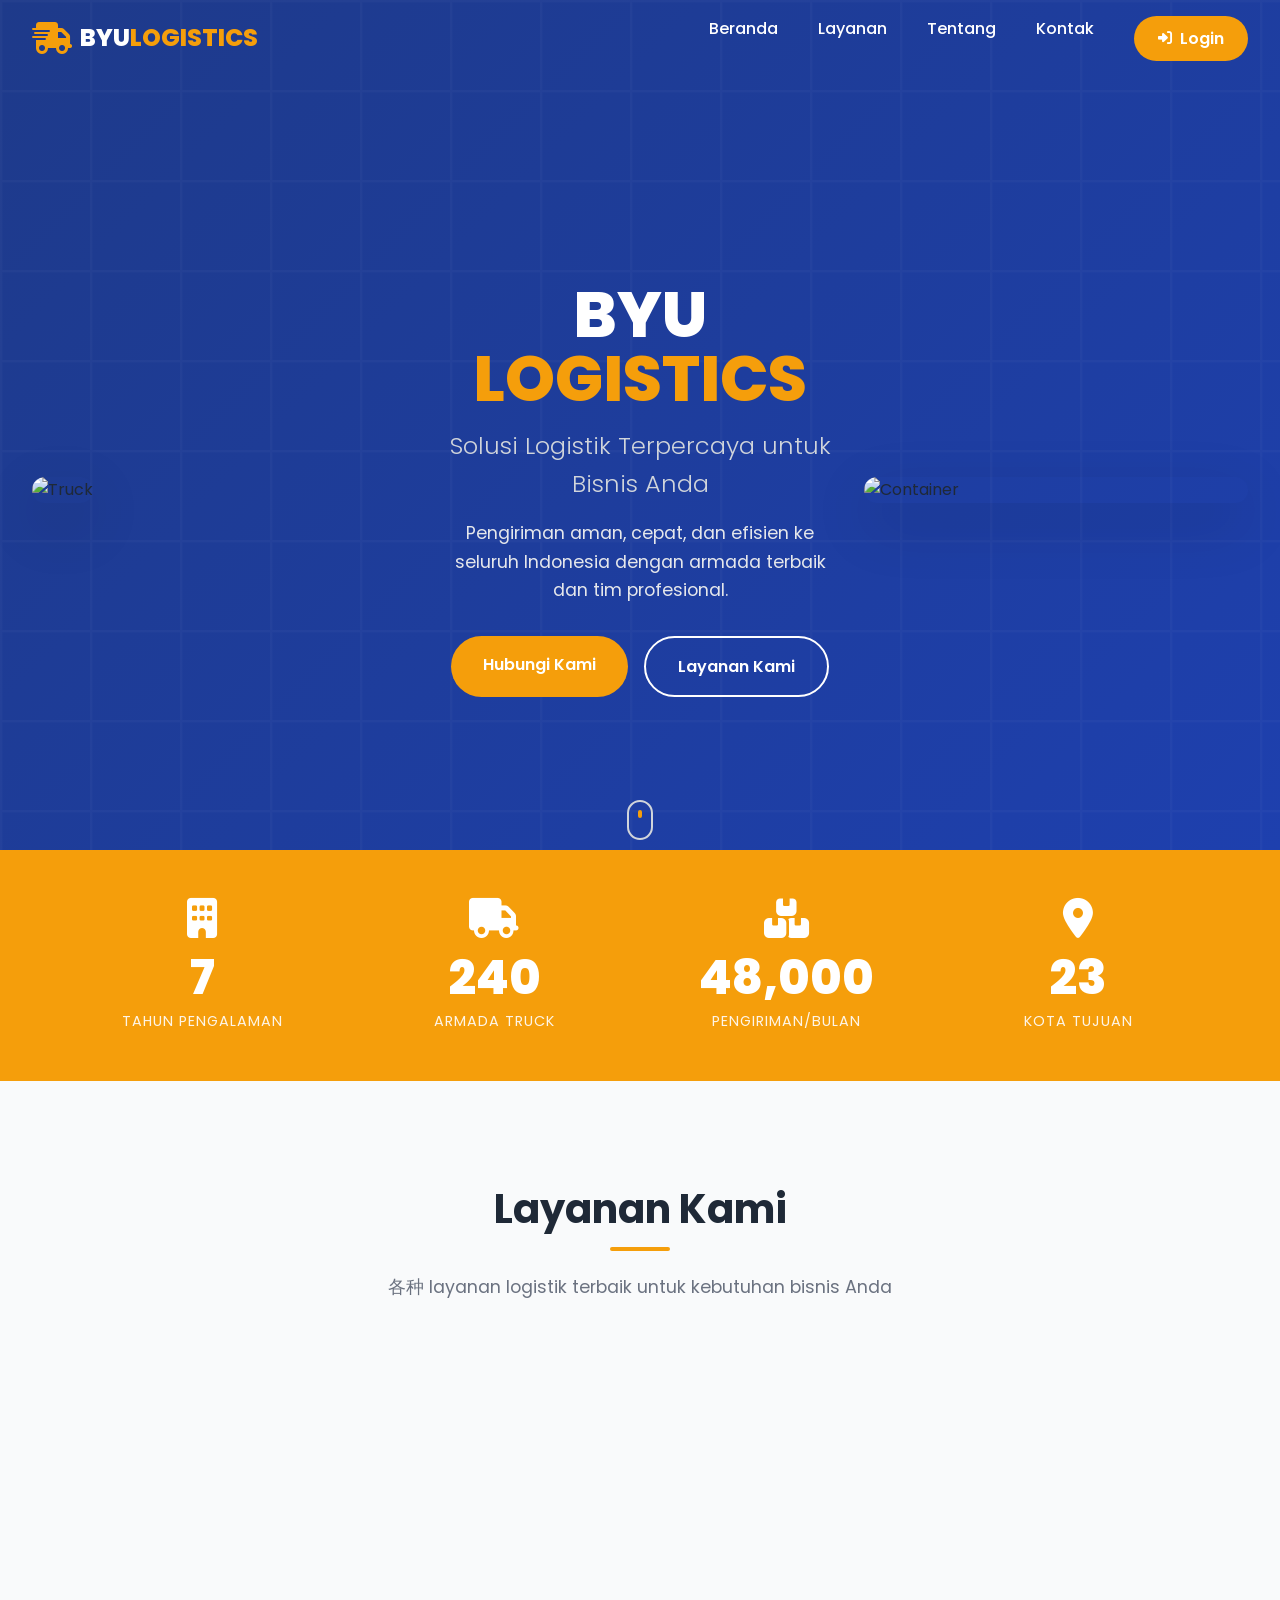
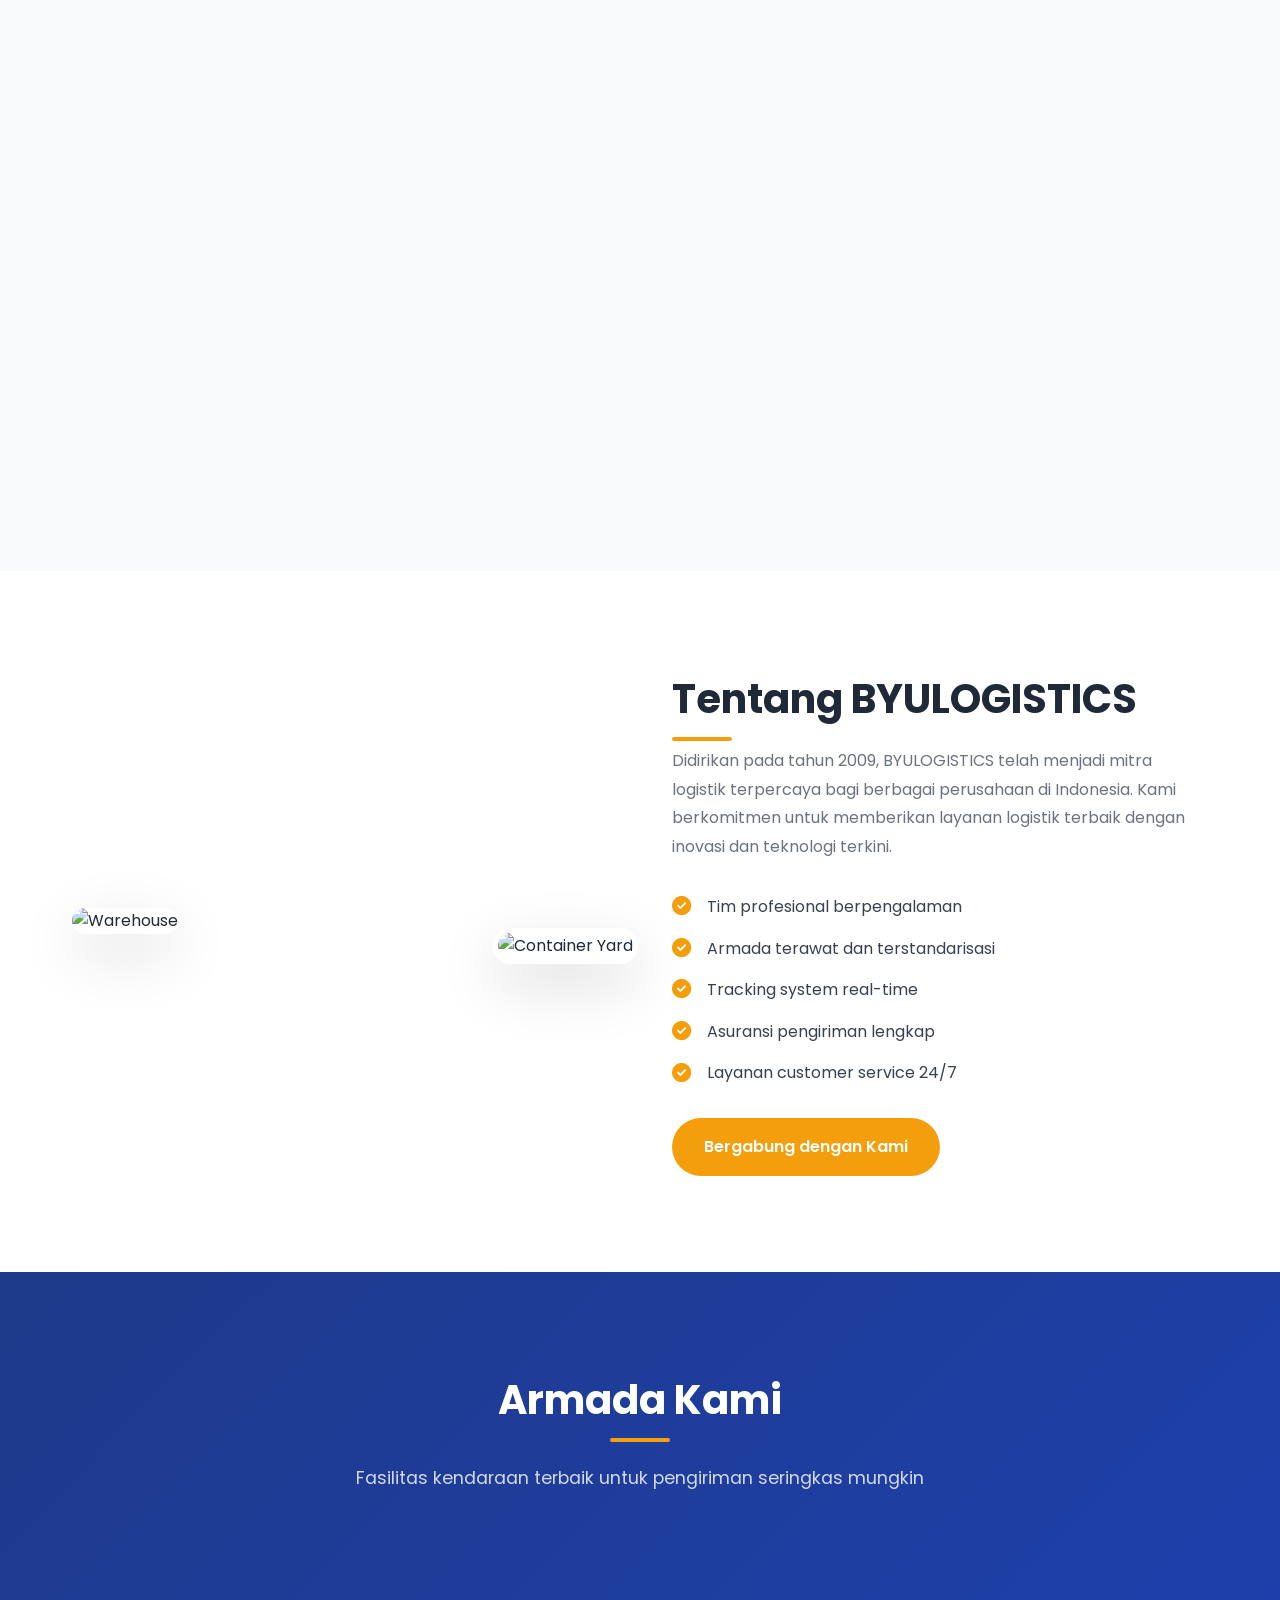
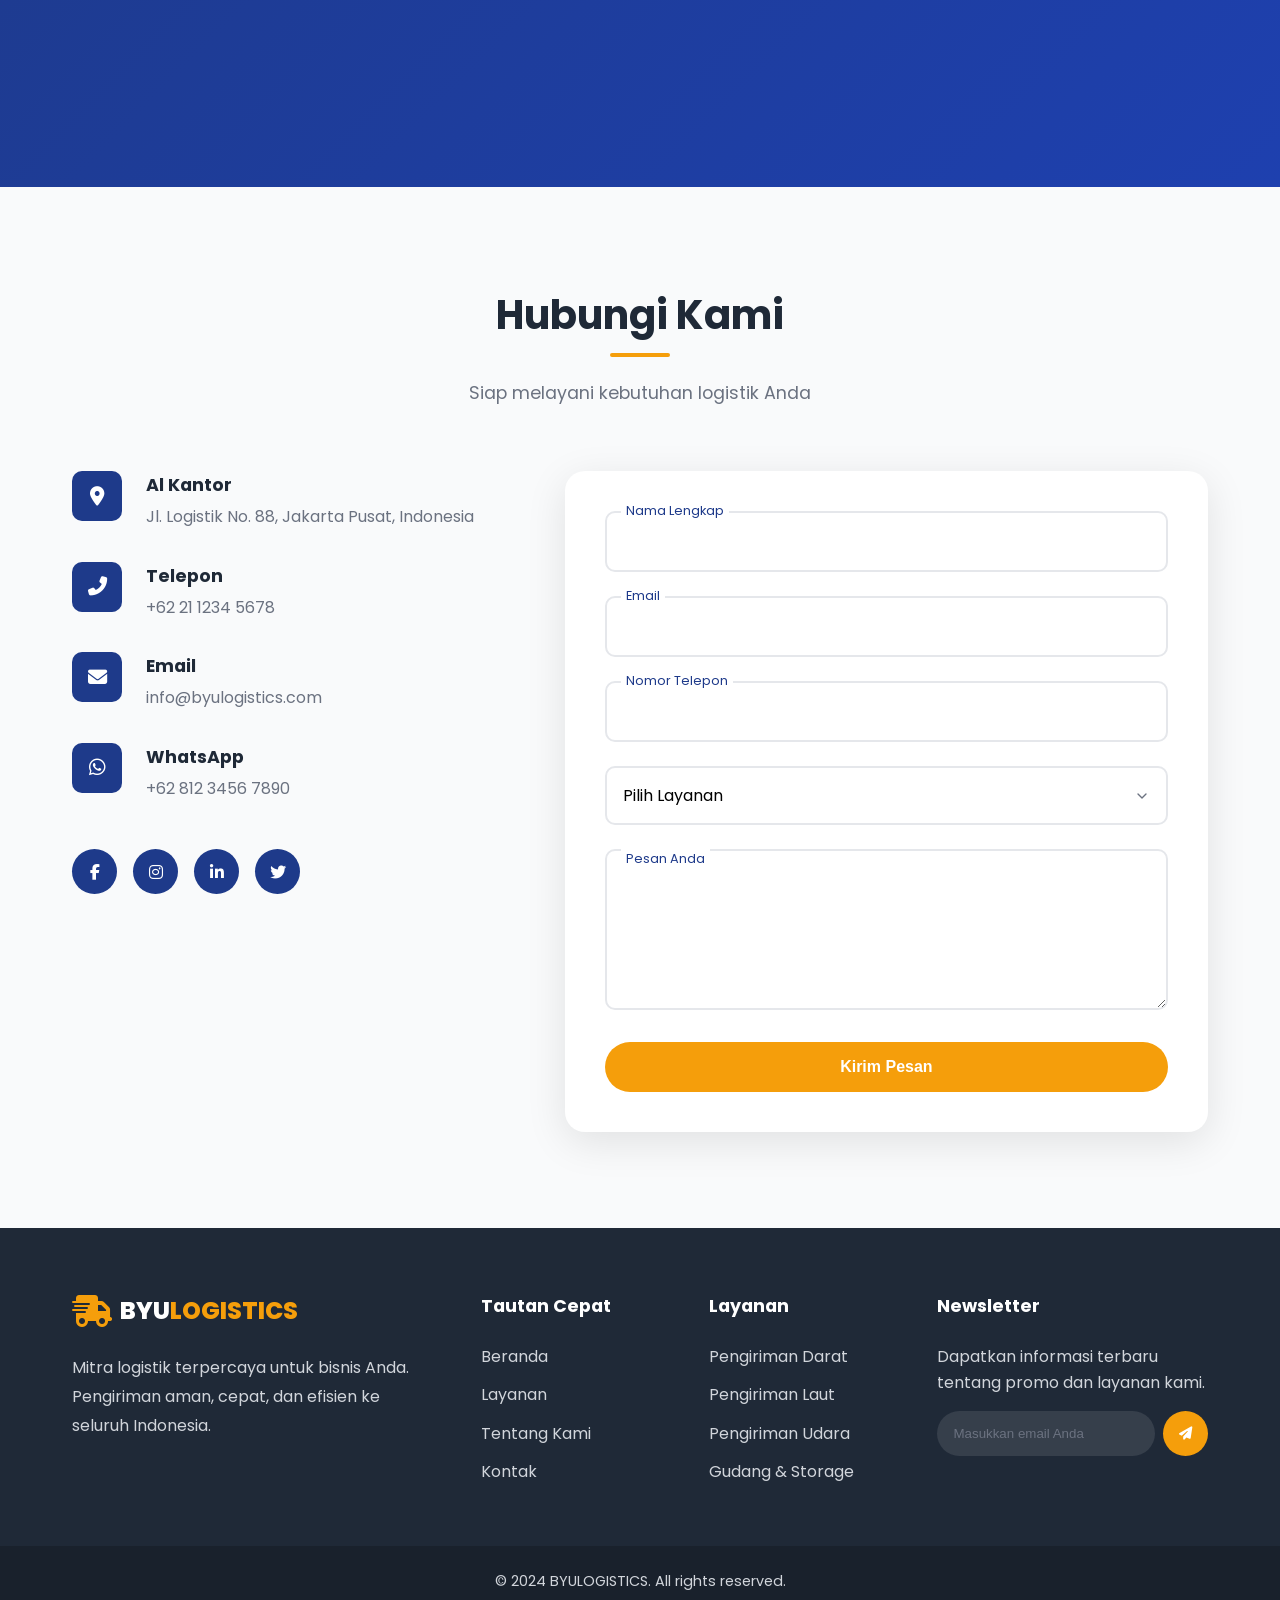
==== dashboard.html @ 6fa0fb55 "Initial commit: BYULOGISTICS landing page" ====
<!DOCTYPE html>
<html lang="id">
<head>
    <meta charset="UTF-8">
    <meta name="viewport" content="width=device-width, initial-scale=1.0">
    <title>Dashboard - BYULOGISTICS</title>
    <link rel="stylesheet" href="dashboard.css">
    <link rel="preconnect" href="https://fonts.googleapis.com">
    <link rel="preconnect" href="https://fonts.gstatic.com" crossorigin>
    <link href="https://fonts.googleapis.com/css2?family=Poppins:wght@300;400;500;600;700;800&family=Roboto:wght@300;400;500;700&display=swap" rel="stylesheet">
    <link rel="stylesheet" href="https://cdnjs.cloudflare.com/ajax/libs/font-awesome/6.4.0/css/all.min.css">
</head>
<body>
    <!-- Sidebar -->
    <aside class="sidebar" id="sidebar">
        <div class="sidebar-header">
            <a href="#" class="logo">
                <i class="fas fa-truck-fast"></i>
                <span>BYU<span class="logo-accent">LOGISTICS</span></span>
            </a>
        </div>
        <ul class="sidebar-menu">
            <li>
                <a href="dashboard.html" class="menu-item active">
                    <i class="fas fa-home"></i>
                    <span>Dashboard</span>
                </a>
            </li>
            <li>
                <a href="pengiriman.html" class="menu-item">
                    <i class="fas fa-shipping-fast"></i>
                    <span>Pengiriman</span>
                </a>
            </li>
            <li>
                <a href="#" class="menu-item" data-page="tracking">
                    <i class="fas fa-map-marker-alt"></i>
                    <span>Tracking</span>
                </a>
            </li>
            <li>
                <a href="#" class="menu-item" data-page="armada">
                    <i class="fas fa-truck"></i>
                    <span>Armada</span>
                </a>
            </li>
            <li>
                <a href="#" class="menu-item" data-page="gudang">
                    <i class="fas fa-warehouse"></i>
                    <span>Gudang</span>
                </a>
            </li>
            <li>
                <a href="#" class="menu-item" data-page="laporan">
                    <i class="fas fa-chart-bar"></i>
                    <span>Laporan</span>
                </a>
            </li>
            <li>
                <a href="#" class="menu-item" data-page="pelanggan">
                    <i class="fas fa-users"></i>
                    <span>Pelanggan</span>
                </a>
            </li>
            <li>
                <a href="#" class="menu-item" data-page="pengaturan">
                    <i class="fas fa-cog"></i>
                    <span>Pengaturan</span>
                </a>
            </li>
        </ul>
        <div class="sidebar-footer">
            <a href="#" class="logout-btn" id="logoutBtn">
                <i class="fas fa-sign-out-alt"></i>
                <span>Logout</span>
            </a>
        </div>
    </aside>

    <!-- Main Content -->
    <main class="main-content">
        <!-- Top Header -->
        <header class="top-header">
            <button class="menu-toggle" id="menuToggle">
                <i class="fas fa-bars"></i>
            </button>
            <div class="header-search">
                <i class="fas fa-search"></i>
                <input type="text" placeholder="Cari...">
            </div>
            <div class="header-right">
                <div class="notification-bell">
                    <i class="fas fa-bell"></i>
                    <span class="badge">3</span>
                </div>
                <div class="user-profile" id="userProfile">
                    <div class="user-avatar">
                        <i class="fas fa-user"></i>
                    </div>
                    <div class="user-info">
                        <span class="user-name">Admin User</span>
                        <span class="user-role">Administrator</span>
                    </div>
                </div>
            </div>
        </header>

        <!-- Dashboard Content -->
        <div class="content">
            <!-- Welcome Section -->
            <div class="welcome-section">
                <div class="welcome-text">
                    <h1>Selamat Datang, Admin!</h1>
                    <p>Berikut ringkasan aktivitas pengiriman hari ini</p>
                </div>
                <div class="date-display">
                    <i class="fas fa-calendar-alt"></i>
                    <span id="currentDate"></span>
                </div>
            </div>

            <!-- Stats Cards -->
            <div class="stats-grid">
                <div class="stat-card">
                    <div class="stat-icon blue">
                        <i class="fas fa-boxes"></i>
                    </div>
                    <div class="stat-info">
                        <span class="stat-value">1,234</span>
                        <span class="stat-label">Pengiriman Aktif</span>
                    </div>
                    <div class="stat-trend up">
                        <i class="fas fa-arrow-up"></i> 12%
                    </div>
                </div>
                <div class="stat-card">
                    <div class="stat-icon green">
                        <i class="fas fa-check-circle"></i>
                    </div>
                    <div class="stat-info">
                        <span class="stat-value">8,567</span>
                        <span class="stat-label">Tercapai</span>
                    </div>
                    <div class="stat-trend up">
                        <i class="fas fa-arrow-up"></i> 8%
                    </div>
                </div>
                <div class="stat-card">
                    <div class="stat-icon orange">
                        <i class="fas fa-clock"></i>
                    </div>
                    <div class="stat-info">
                        <span class="stat-value">156</span>
                        <span class="stat-label">Menunggu</span>
                    </div>
                    <div class="stat-trend down">
                        <i class="fas fa-arrow-down"></i> 5%
                    </div>
                </div>
                <div class="stat-card">
                    <div class="stat-icon red">
                        <i class="fas fa-exclamation-triangle"></i>
                    </div>
                    <div class="stat-info">
                        <span class="stat-value">23</span>
                        <span class="stat-label">Delayed</span>
                    </div>
                    <div class="stat-trend up">
                        <i class="fas fa-arrow-up"></i> 3%
                    </div>
                </div>
            </div>

            <!-- Charts & Tables Row -->
            <div class="dashboard-row">
                <!-- Recent Shipments -->
                <div class="card recent-shipments">
                    <div class="card-header">
                        <h3>Pengiriman Terbaru</h3>
                        <a href="#" class="view-all">Lihat Semua</a>
                    </div>
                    <div class="card-body">
                        <table class="data-table">
                            <thead>
                                <tr>
                                    <th>No. Resi</th>
                                    <th>Pelanggan</th>
                                    <th>Tujuan</th>
                                    <th>Status</th>
                                    <th>Tanggal</th>
                                </tr>
                            </thead>
                            <tbody>
                                <tr>
                                    <td>BYU-2024-001234</td>
                                    <td>PT Maju Jaya</td>
                                    <td>Surabaya</td>
                                    <td><span class="status delivered">Delivered</span></td>
                                    <td>08 Jan 2024</td>
                                </tr>
                                <tr>
                                    <td>BYU-2024-001235</td>
                                    <td>CV Berkah Logistik</td>
                                    <td>Jakarta</td>
                                    <td><span class="status shipping">Shipping</span></td>
                                    <td>08 Jan 2024</td>
                                </tr>
                                <tr>
                                    <td>BYU-2024-001236</td>
                                    <td>Toko Online Sejahtera</td>
                                    <td>Bandung</td>
                                    <td><span class="status pending">Pending</span></td>
                                    <td>07 Jan 2024</td>
                                </tr>
                                <tr>
                                    <td>BYU-2024-001237</td>
                                    <td>PT Indo Cargo</td>
                                    <td>Medan</td>
                                    <td><span class="status delivered">Delivered</span></td>
                                    <td>07 Jan 2024</td>
                                </tr>
                                <tr>
                                    <td>BYU-2024-001238</td>
                                    <td>UD Sumber Rejeki</td>
                                    <td>Makassar</td>
                                    <td><span class="status shipping">Shipping</span></td>
                                    <td>06 Jan 2024</td>
                                </tr>
                            </tbody>
                        </table>
                    </div>
                </div>

                <!-- Quick Actions -->
                <div class="card quick-actions">
                    <div class="card-header">
                        <h3>Aksi Cepat</h3>
                    </div>
                    <div class="card-body">
                        <div class="action-buttons">
                            <a href="#" class="action-btn" id="newShipmentBtn">
                                <i class="fas fa-plus-circle"></i>
                                <span>Pengiriman Baru</span>
                            </a>
                            <a href="#" class="action-btn">
                                <i class="fas fa-barcode"></i>
                                <span>Scan Resi</span>
                            </a>
                            <a href="#" class="action-btn">
                                <i class="fas fa-file-export"></i>
                                <span>Export Data</span>
                            </a>
                            <a href="#" class="action-btn">
                                <i class="fas fa-headset"></i>
                                <span>Hubungi CS</span>
                            </a>
                        </div>
                    </div>
                </div>
            </div>

            <!-- Map Section -->
            <div class="dashboard-row">
                <div class="card map-section">
                    <div class="card-header">
                        <h3>Peta Pengiriman</h3>
                        <div class="card-filters">
                            <button class="filter-btn active">Hari Ini</button>
                            <button class="filter-btn">Minggu Ini</button>
                            <button class="filter-btn">Bulan Ini</button>
                        </div>
                    </div>
                    <div class="card-body">
                        <div class="map-placeholder">
                            <i class="fas fa-map-marked-alt"></i>
                            <p>Peta lokasi pengiriman real-time</p>
                            <div class="map-stats">
                                <div class="map-stat">
                                    <span class="dot green"></span>
                                    <span>Jakarta: 234 pengiriman</span>
                                </div>
                                <div class="map-stat">
                                    <span class="dot blue"></span>
                                    <span>Surabaya: 156 pengiriman</span>
                                </div>
                                <div class="map-stat">
                                    <span class="dot orange"></span>
                                    <span>Bandung: 89 pengiriman</span>
                                </div>
                                <div class="map-stat">
                                    <span class="dot purple"></span>
                                    <span>Medan: 67 pengiriman</span>
                                </div>
                            </div>
                        </div>
                    </div>
                </div>

                <!-- Activity Log -->
                <div class="card activity-log">
                    <div class="card-header">
                        <h3>Aktivitas Terbaru</h3>
                    </div>
                    <div class="card-body">
                        <div class="activity-list">
                            <div class="activity-item">
                                <div class="activity-icon green">
                                    <i class="fas fa-check"></i>
                                </div>
                                <div class="activity-content">
                                    <p>Pengiriman BYU-2024-001234 berhasil dikirim ke Surabaya</p>
                                    <span class="activity-time">2 menit yang lalu</span>
                                </div>
                            </div>
                            <div class="activity-item">
                                <div class="activity-icon blue">
                                    <i class="fas fa-truck"></i>
                                </div>
                                <div class="activity-content">
                                    <p>Armada Fuso-001 menuju gudang Jakarta</p>
                                    <span class="activity-time">15 menit yang lalu</span>
                                </div>
                            </div>
                            <div class="activity-item">
                                <div class="activity-icon orange">
                                    <i class="fas fa-user-plus"></i>
                                </div>
                                <div class="activity-content">
                                    <p>Pelanggan baru: PT Maju Jaya terdaftar</p>
                                    <span class="activity-time">1 jam yang lalu</span>
                                </div>
                            </div>
                            <div class="activity-item">
                                <div class="activity-icon red">
                                    <i class="fas fa-exclamation"></i>
                                </div>
                                <div class="activity-content">
                                    <p>Pengiriman BYU-2024-001238 mengalami keterlambatan</p>
                                    <span class="activity-time">2 jam yang lalu</span>
                                </div>
                            </div>
                            <div class="activity-item">
                                <div class="activity-icon purple">
                                    <i class="fas fa-file-invoice"></i>
                                </div>
                                <div class="activity-content">
                                    <p>Invoice #INV-2024-0456 telah dibayarkan</p>
                                    <span class="activity-time">3 jam yang lalu</span>
                                </div>
                            </div>
                        </div>
                    </div>
                </div>
            </div>
        </div>
    </main>

    <!-- New Shipment Modal -->
    <div class="modal" id="shipmentModal">
        <div class="modal-overlay"></div>
        <div class="modal-container">
            <div class="modal-header">
                <h2>Pengiriman Baru</h2>
                <button class="modal-close">&times;</button>
            </div>
            <form class="modal-form" id="shipmentForm">
                <div class="form-row">
                    <div class="form-group">
                        <label>No. Resi</label>
                        <input type="text" value="BYU-2024-" readonly>
                    </div>
                    <div class="form-group">
                        <label>Tanggal</label>
                        <input type="date" id="shipDate" required>
                    </div>
                </div>
                <div class="form-row">
                    <div class="form-group">
                        <label>Nama Pengirim</label>
                        <input type="text" placeholder="Nama pengirim" required>
                    </div>
                    <div class="form-group">
                        <label>No. Telepon</label>
                        <input type="tel" placeholder="08xxxxxxxxxx" required>
                    </div>
                </div>
                <div class="form-group">
                    <label>Alamat Pengirim</label>
                    <textarea placeholder="Alamat lengkap pengirim" rows="2" required></textarea>
                </div>
                <div class="form-row">
                    <div class="form-group">
                        <label>Nama Penerima</label>
                        <input type="text" placeholder="Nama penerima" required>
                    </div>
                    <div class="form-group">
                        <label>No. Telepon Penerima</label>
                        <input type="tel" placeholder="08xxxxxxxxxx" required>
                    </div>
                </div>
                <div class="form-group">
                    <label>Alamat Penerima</label>
                    <textarea placeholder="Alamat lengkap penerima" rows="2" required></textarea>
                </div>
                <div class="form-row">
                    <div class="form-group">
                        <label>Kota Tujuan</label>
                        <select required>
                            <option value="">Pilih Kota</option>
                            <option value="jakarta">Jakarta</option>
                            <option value="surabaya">Surabaya</option>
                            <option value="bandung">Bandung</option>
                            <option value="medan">Medan</option>
                            <option value="makassar">Makassar</option>
                            <option value="semarang">Semarang</option>
                        </select>
                    </div>
                    <div class="form-group">
                        <label>Layanan</label>
                        <select required>
                            <option value="">Pilih Layanan</option>
                            <option value="regular">Regular</option>
                            <option value="express">Express</option>
                            <option value="cargo">Cargo</option>
                        </select>
                    </div>
                </div>
                <div class="form-row">
                    <div class="form-group">
                        <label>Berat (Kg)</label>
                        <input type="number" placeholder="0" min="1" required>
                    </div>
                    <div class="form-group">
                        <label>Jenis Barang</label>
                        <input type="text" placeholder="Contoh: Elektronik" required>
                    </div>
                </div>
                <div class="form-group">
                    <label>Catatan</label>
                    <textarea placeholder="Catatan khusus (opsional)" rows="2"></textarea>
                </div>
                <div class="modal-footer">
                    <button type="button" class="btn-secondary modal-cancel">Batal</button>
                    <button type="submit" class="btn-primary">Simpan</button>
                </div>
            </form>
        </div>
    </div>

    <script src="dashboard.js"></script>
</body>
</html>
---- dashboard.css ----
/* ============================================
   BYULOGISTICS - Dashboard Style CSS
   ============================================ */

/* CSS Variables */
:root {
    --primary-color: #1e3a8a;
    --primary-dark: #1e40af;
    --primary-light: #3b82f6;
    --secondary-color: #f59e0b;
    --secondary-dark: #d97706;
    --dark-color: #1f2937;
    --light-color: #f9fafb;
    --white: #ffffff;
    --gray-100: #f3f4f6;
    --gray-200: #e5e7eb;
    --gray-300: #d1d5db;
    --gray-500: #6b7280;
    --gray-700: #374151;
    --green: #10b981;
    --red: #ef4444;
    --orange: #f59e0b;
    --purple: #8b5cf6;
    --shadow: 0 4px 20px rgba(0, 0, 0, 0.08);
    --shadow-lg: 0 10px 40px rgba(0, 0, 0, 0.12);
    --transition: all 0.3s ease;
    --sidebar-width: 260px;
}

/* Reset & Base */
* {
    margin: 0;
    padding: 0;
    box-sizing: border-box;
}

html {
    scroll-behavior: smooth;
}

body {
    font-family: 'Poppins', sans-serif;
    color: var(--dark-color);
    background: var(--gray-100);
    line-height: 1.6;
    overflow-x: hidden;
}

a {
    text-decoration: none;
    color: inherit;
}

ul {
    list-style: none;
}

img {
    max-width: 100%;
    height: auto;
}

/* ============================================
   Sidebar
   ============================================ */
.sidebar {
    position: fixed;
    top: 0;
    left: 0;
    width: var(--sidebar-width);
    height: 100vh;
    background: linear-gradient(180deg, var(--primary-color) 0%, var(--primary-dark) 100%);
    display: flex;
    flex-direction: column;
    z-index: 1000;
    transition: var(--transition);
}

.sidebar-header {
    padding: 1.5rem;
    border-bottom: 1px solid rgba(255, 255, 255, 0.1);
}

.sidebar .logo {
    display: flex;
    align-items: center;
    gap: 0.5rem;
    font-size: 1.3rem;
    font-weight: 800;
    color: var(--white);
}

.sidebar .logo i {
    font-size: 1.8rem;
    color: var(--secondary-color);
}

.logo-accent {
    color: var(--secondary-color);
}

.sidebar-menu {
    flex: 1;
    padding: 1rem 0;
    overflow-y: auto;
}

.sidebar-menu li {
    margin: 0.3rem 0;
}

.menu-item {
    display: flex;
    align-items: center;
    gap: 1rem;
    padding: 0.8rem 1.5rem;
    color: rgba(255, 255, 255, 0.7);
    font-weight: 500;
    transition: var(--transition);
    position: relative;
}

.menu-item:hover,
.menu-item.active {
    color: var(--white);
    background: rgba(255, 255, 255, 0.1);
}

.menu-item.active::before {
    content: '';
    position: absolute;
    left: 0;
    top: 0;
    width: 4px;
    height: 100%;
    background: var(--secondary-color);
    border-radius: 0 4px 4px 0;
}

.menu-item i {
    width: 20px;
    text-align: center;
}

.sidebar-footer {
    padding: 1rem 1.5rem;
    border-top: 1px solid rgba(255, 255, 255, 0.1);
}

.logout-btn {
    display: flex;
    align-items: center;
    gap: 0.8rem;
    padding: 0.8rem 1rem;
    color: rgba(255, 255, 255, 0.7);
    font-weight: 500;
    border-radius: 8px;
    transition: var(--transition);
}

.logout-btn:hover {
    background: rgba(239, 68, 68, 0.2);
    color: var(--red);
}

/* ============================================
   Main Content
   ============================================ */
.main-content {
    margin-left: var(--sidebar-width);
    min-height: 100vh;
    transition: var(--transition);
}

.main-content.sidebar-collapsed {
    margin-left: 80px;
}

/* Top Header */
.top-header {
    background: var(--white);
    padding: 1rem 2rem;
    display: flex;
    align-items: center;
    justify-content: space-between;
    box-shadow: var(--shadow);
    position: sticky;
    top: 0;
    z-index: 100;
}

.menu-toggle {
    background: none;
    border: none;
    font-size: 1.3rem;
    color: var(--dark-color);
    cursor: pointer;
    padding: 0.5rem;
    display: none;
}

.header-search {
    display: flex;
    align-items: center;
    gap: 0.8rem;
    background: var(--gray-100);
    padding: 0.6rem 1.2rem;
    border-radius: 50px;
    width: 300px;
}

.header-search i {
    color: var(--gray-500);
}

.header-search input {
    border: none;
    background: transparent;
    outline: none;
    font-size: 0.9rem;
    width: 100%;
}

.header-right {
    display: flex;
    align-items: center;
    gap: 1.5rem;
}

.notification-bell {
    position: relative;
    cursor: pointer;
    padding: 0.5rem;
}

.notification-bell i {
    font-size: 1.3rem;
    color: var(--gray-500);
}

.notification-bell .badge {
    position: absolute;
    top: 0;
    right: 0;
    background: var(--red);
    color: var(--white);
    font-size: 0.7rem;
    padding: 0.2rem 0.5rem;
    border-radius: 50%;
    font-weight: 600;
}

.user-profile {
    display: flex;
    align-items: center;
    gap: 0.8rem;
    cursor: pointer;
    padding: 0.5rem;
    border-radius: 8px;
    transition: var(--transition);
}

.user-profile:hover {
    background: var(--gray-100);
}

.user-avatar {
    width: 40px;
    height: 40px;
    background: var(--primary-color);
    border-radius: 50%;
    display: flex;
    align-items: center;
    justify-content: center;
    color: var(--white);
}

.user-info {
    display: flex;
    flex-direction: column;
}

.user-name {
    font-weight: 600;
    font-size: 0.9rem;
}

.user-role {
    font-size: 0.75rem;
    color: var(--gray-500);
}

/* Content Area */
.content {
    padding: 2rem;
}

/* Welcome Section */
.welcome-section {
    display: flex;
    justify-content: space-between;
    align-items: center;
    margin-bottom: 2rem;
}

.welcome-text h1 {
    font-size: 1.8rem;
    color: var(--dark-color);
    margin-bottom: 0.3rem;
}

.welcome-text p {
    color: var(--gray-500);
}

.date-display {
    display: flex;
    align-items: center;
    gap: 0.5rem;
    color: var(--gray-500);
    background: var(--white);
    padding: 0.5rem 1rem;
    border-radius: 8px;
    box-shadow: var(--shadow);
}

/* Stats Grid */
.stats-grid {
    display: grid;
    grid-template-columns: repeat(4, 1fr);
    gap: 1.5rem;
    margin-bottom: 2rem;
}

.stat-card {
    background: var(--white);
    padding: 1.5rem;
    border-radius: 15px;
    box-shadow: var(--shadow);
    display: flex;
    align-items: center;
    gap: 1rem;
    position: relative;
    overflow: hidden;
}

.stat-card::before {
    content: '';
    position: absolute;
    top: 0;
    left: 0;
    width: 4px;
    height: 100%;
}

.stat-card.blue::before { background: var(--primary-color); }
.stat-card.green::before { background: var(--green); }
.stat-card.orange::before { background: var(--orange); }
.stat-card.red::before { background: var(--red); }

.stat-icon {
    width: 55px;
    height: 55px;
    border-radius: 12px;
    display: flex;
    align-items: center;
    justify-content: center;
    font-size: 1.5rem;
}

.stat-icon.blue { background: rgba(30, 58, 138, 0.1); color: var(--primary-color); }
.stat-icon.green { background: rgba(16, 185, 129, 0.1); color: var(--green); }
.stat-icon.orange { background: rgba(245, 158, 11, 0.1); color: var(--orange); }
.stat-icon.red { background: rgba(239, 68, 68, 0.1); color: var(--red); }

.stat-info {
    flex: 1;
}

.stat-value {
    display: block;
    font-size: 1.8rem;
    font-weight: 700;
    color: var(--dark-color);
    line-height: 1.2;
}

.stat-label {
    font-size: 0.85rem;
    color: var(--gray-500);
}

.stat-trend {
    font-size: 0.8rem;
    font-weight: 600;
    padding: 0.3rem 0.6rem;
    border-radius: 20px;
}

.stat-trend.up {
    background: rgba(16, 185, 129, 0.1);
    color: var(--green);
}

.stat-trend.down {
    background: rgba(239, 68, 68, 0.1);
    color: var(--red);
}

/* Dashboard Row */
.dashboard-row {
    display: grid;
    grid-template-columns: 2fr 1fr;
    gap: 1.5rem;
    margin-bottom: 1.5rem;
}

/* Cards */
.card {
    background: var(--white);
    border-radius: 15px;
    box-shadow: var(--shadow);
    overflow: hidden;
}

.card-header {
    padding: 1.2rem 1.5rem;
    border-bottom: 1px solid var(--gray-200);
    display: flex;
    justify-content: space-between;
    align-items: center;
}

.card-header h3 {
    font-size: 1.1rem;
    color: var(--dark-color);
}

.view-all {
    color: var(--primary-color);
    font-size: 0.85rem;
    font-weight: 500;
}

.view-all:hover {
    color: var(--secondary-color);
}

.card-body {
    padding: 1.5rem;
}

/* Data Table */
.data-table {
    width: 100%;
    border-collapse: collapse;
}

.data-table th,
.data-table td {
    padding: 0.8rem;
    text-align: left;
    border-bottom: 1px solid var(--gray-100);
}

.data-table th {
    font-weight: 600;
    color: var(--gray-500);
    font-size: 0.85rem;
    text-transform: uppercase;
}

.data-table td {
    font-size: 0.9rem;
}

.data-table tbody tr:hover {
    background: var(--gray-50);
}

.status {
    display: inline-block;
    padding: 0.3rem 0.8rem;
    border-radius: 20px;
    font-size: 0.75rem;
    font-weight: 600;
}

.status.delivered {
    background: rgba(16, 185, 129, 0.1);
    color: var(--green);
}

.status.shipping {
    background: rgba(59, 130, 246, 0.1);
    color: var(--primary-light);
}

.status.pending {
    background: rgba(245, 158, 11, 0.1);
    color: var(--orange);
}

/* Quick Actions */
.action-buttons {
    display: grid;
    grid-template-columns: repeat(2, 1fr);
    gap: 1rem;
}

.action-btn {
    display: flex;
    flex-direction: column;
    align-items: center;
    gap: 0.5rem;
    padding: 1.2rem;
    background: var(--gray-100);
    border-radius: 12px;
    transition: var(--transition);
    text-align: center;
}

.action-btn:hover {
    background: var(--primary-color);
    color: var(--white);
    transform: translateY(-3px);
}

.action-btn i {
    font-size: 1.5rem;
    color: var(--primary-color);
    transition: var(--transition);
}

.action-btn:hover i {
    color: var(--white);
}

.action-btn span {
    font-size: 0.85rem;
    font-weight: 500;
}

/* Map Section */
.map-placeholder {
    background: linear-gradient(135deg, var(--gray-100) 0%, var(--gray-200) 100%);
    border-radius: 12px;
    padding: 2rem;
    text-align: center;
    min-height: 250px;
    display: flex;
    flex-direction: column;
    justify-content: center;
    align-items: center;
}

.map-placeholder i {
    font-size: 4rem;
    color: var(--gray-300);
    margin-bottom: 1rem;
}

.map-placeholder p {
    color: var(--gray-500);
    margin-bottom: 1.5rem;
}

.map-stats {
    display: flex;
    flex-wrap: wrap;
    justify-content: center;
    gap: 1rem;
}

.map-stat {
    display: flex;
    align-items: center;
    gap: 0.5rem;
    font-size: 0.85rem;
    color: var(--gray-700);
}

.dot {
    width: 10px;
    height: 10px;
    border-radius: 50%;
}

.dot.green { background: var(--green); }
.dot.blue { background: var(--primary-light); }
.dot.orange { background: var(--orange); }
.dot.purple { background: var(--purple); }

.card-filters {
    display: flex;
    gap: 0.5rem;
}

.filter-btn {
    padding: 0.4rem 0.8rem;
    border: none;
    background: var(--gray-100);
    border-radius: 20px;
    font-size: 0.8rem;
    cursor: pointer;
    transition: var(--transition);
}

.filter-btn.active,
.filter-btn:hover {
    background: var(--primary-color);
    color: var(--white);
}

/* Activity Log */
.activity-list {
    display: flex;
    flex-direction: column;
    gap: 1rem;
    max-height: 300px;
    overflow-y: auto;
}

.activity-item {
    display: flex;
    gap: 1rem;
    padding: 0.8rem;
    border-radius: 10px;
    background: var(--gray-50);
}

.activity-icon {
    width: 36px;
    height: 36px;
    border-radius: 50%;
    display: flex;
    align-items: center;
    justify-content: center;
    flex-shrink: 0;
    font-size: 0.9rem;
}

.activity-icon.green { background: rgba(16, 185, 129, 0.1); color: var(--green); }
.activity-icon.blue { background: rgba(59, 130, 246, 0.1); color: var(--primary-light); }
.activity-icon.orange { background: rgba(245, 158, 11, 0.1); color: var(--orange); }
.activity-icon.red { background: rgba(239, 68, 68, 0.1); color: var(--red); }
.activity-icon.purple { background: rgba(139, 92, 246, 0.1); color: var(--purple); }

.activity-content p {
    font-size: 0.85rem;
    margin-bottom: 0.3rem;
}

.activity-time {
    font-size: 0.75rem;
    color: var(--gray-500);
}

/* ============================================
   Modal
   ============================================ */
.modal {
    position: fixed;
    top: 0;
    left: 0;
    width: 100%;
    height: 100%;
    z-index: 10000;
    display: none;
    justify-content: center;
    align-items: center;
}

.modal.active {
    display: flex;
}

.modal-overlay {
    position: absolute;
    top: 0;
    left: 0;
    width: 100%;
    height: 100%;
    background: rgba(0, 0, 0, 0.5);
    backdrop-filter: blur(5px);
}

.modal-container {
    position: relative;
    background: var(--white);
    border-radius: 20px;
    width: 90%;
    max-width: 700px;
    max-height: 90vh;
    overflow-y: auto;
    animation: modalSlideIn 0.3s ease;
}

@keyframes modalSlideIn {
    from {
        opacity: 0;
        transform: translateY(-30px);
    }
    to {
        opacity: 1;
        transform: translateY(0);
    }
}

.modal-header {
    padding: 1.5rem;
    border-bottom: 1px solid var(--gray-200);
    display: flex;
    justify-content: space-between;
    align-items: center;
    position: sticky;
    top: 0;
    background: var(--white);
    z-index: 10;
}

.modal-header h2 {
    font-size: 1.3rem;
    color: var(--dark-color);
}

.modal-close {
    background: none;
    border: none;
    font-size: 2rem;
    color: var(--gray-500);
    cursor: pointer;
    line-height: 1;
}

.modal-close:hover {
    color: var(--dark-color);
}

.modal-form {
    padding: 1.5rem;
}

.form-row {
    display: grid;
    grid-template-columns: repeat(2, 1fr);
    gap: 1rem;
}

.form-group {
    margin-bottom: 1rem;
}

.form-group label {
    display: block;
    font-size: 0.9rem;
    font-weight: 500;
    margin-bottom: 0.5rem;
    color: var(--dark-color);
}

.form-group input,
.form-group select,
.form-group textarea {
    width: 100%;
    padding: 0.8rem 1rem;
    border: 2px solid var(--gray-200);
    border-radius: 10px;
    font-family: inherit;
    font-size: 0.9rem;
    transition: var(--transition);
}

.form-group input:focus,
.form-group select:focus,
.form-group textarea:focus {
    outline: none;
    border-color: var(--primary-color);
}

.form-group input[readonly] {
    background: var(--gray-100);
    cursor: not-allowed;
}

.modal-footer {
    display: flex;
    justify-content: flex-end;
    gap: 1rem;
    padding-top: 1rem;
    border-top: 1px solid var(--gray-200);
    margin-top: 1rem;
}

.btn-primary,
.btn-secondary {
    padding: 0.8rem 1.5rem;
    border-radius: 10px;
    font-weight: 600;
    font-size: 0.9rem;
    cursor: pointer;
    transition: var(--transition);
    border: none;
}

.btn-primary {
    background: var(--secondary-color);
    color: var(--white);
}

.btn-primary:hover {
    background: var(--secondary-dark);
}

.btn-secondary {
    background: var(--gray-200);
    color: var(--dark-color);
}

.btn-secondary:hover {
    background: var(--gray-300);
}

/* ============================================
   Responsive
   ============================================ */
@media (max-width: 1200px) {
    .stats-grid {
        grid-template-columns: repeat(2, 1fr);
    }
    
    .dashboard-row {
        grid-template-columns: 1fr;
    }
}

@media (max-width: 768px) {
    .sidebar {
        transform: translateX(-100%);
    }
    
    .sidebar.active {
        transform: translateX(0);
    }
    
    .main-content {
        margin-left: 0;
    }
    
    .menu-toggle {
        display: block;
    }
    
    .header-search {
        display: none;
    }
    
    .user-info {
        display: none;
    }
    
    .stats-grid {
        grid-template-columns: 1fr;
    }
    
    .form-row {
        grid-template-columns: 1fr;
    }
    
    .welcome-section {
        flex-direction: column;
        align-items: flex-start;
        gap: 1rem;
    }
    
    .data-table {
        font-size: 0.8rem;
    }
    
    .data-table th,
    .data-table td {
        padding: 0.5rem;
    }
}

@media (max-width: 480px) {
    .content {
        padding: 1rem;
    }
    
    .stat-card {
        padding: 1rem;
    }
    
    .action-buttons {
        grid-template-columns: 1fr;
    }
}
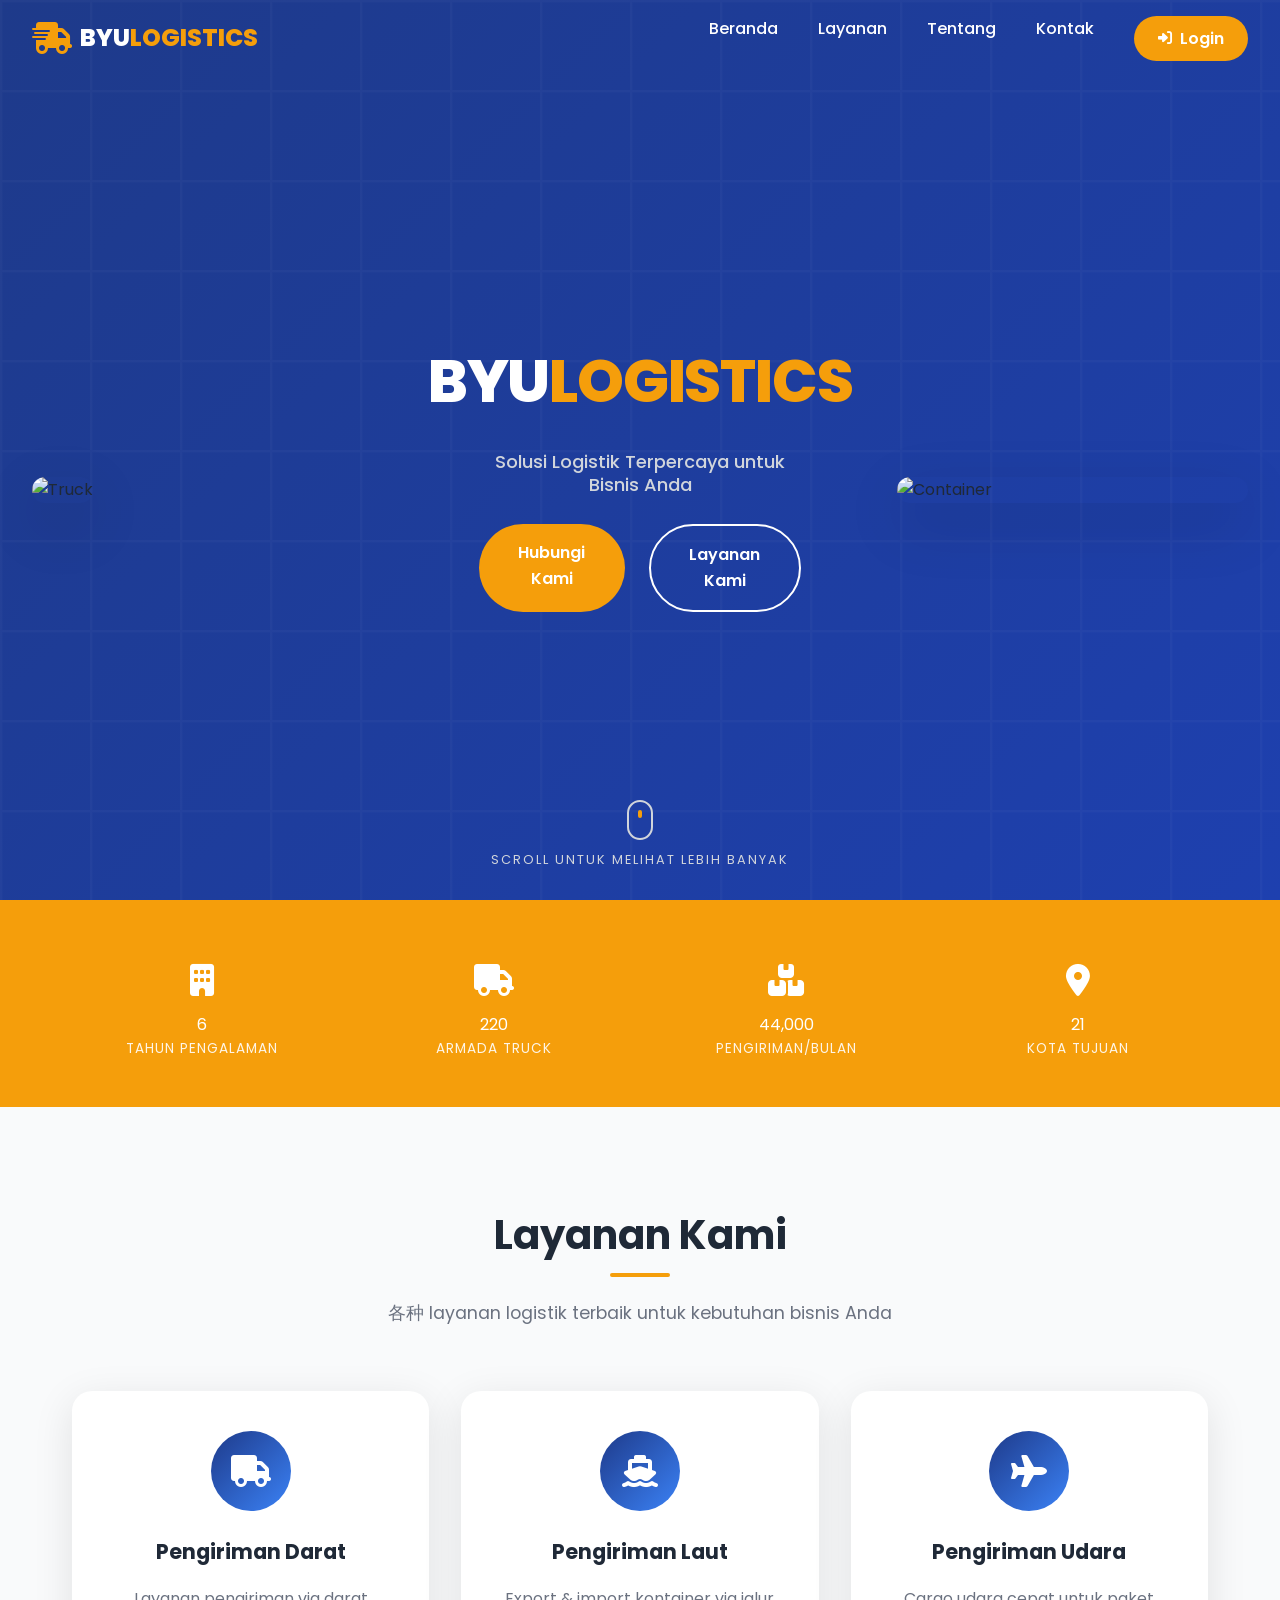
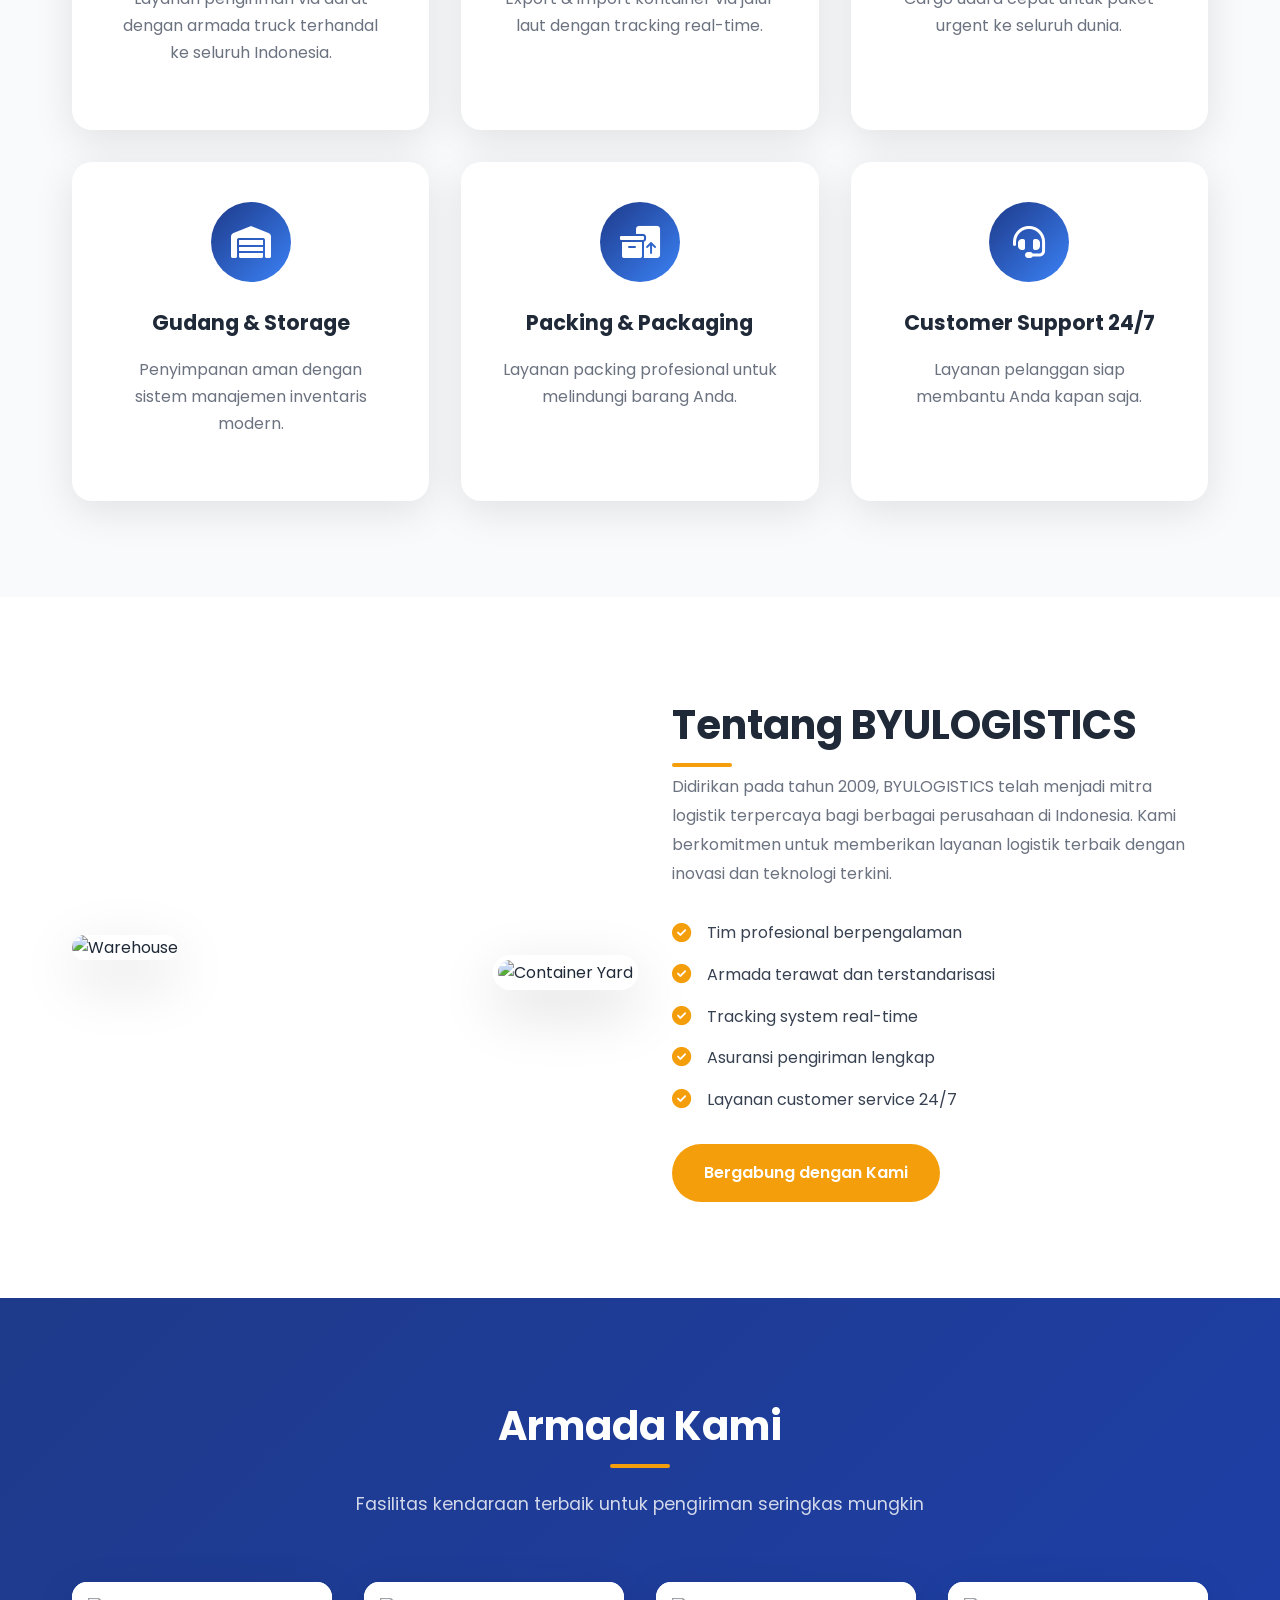
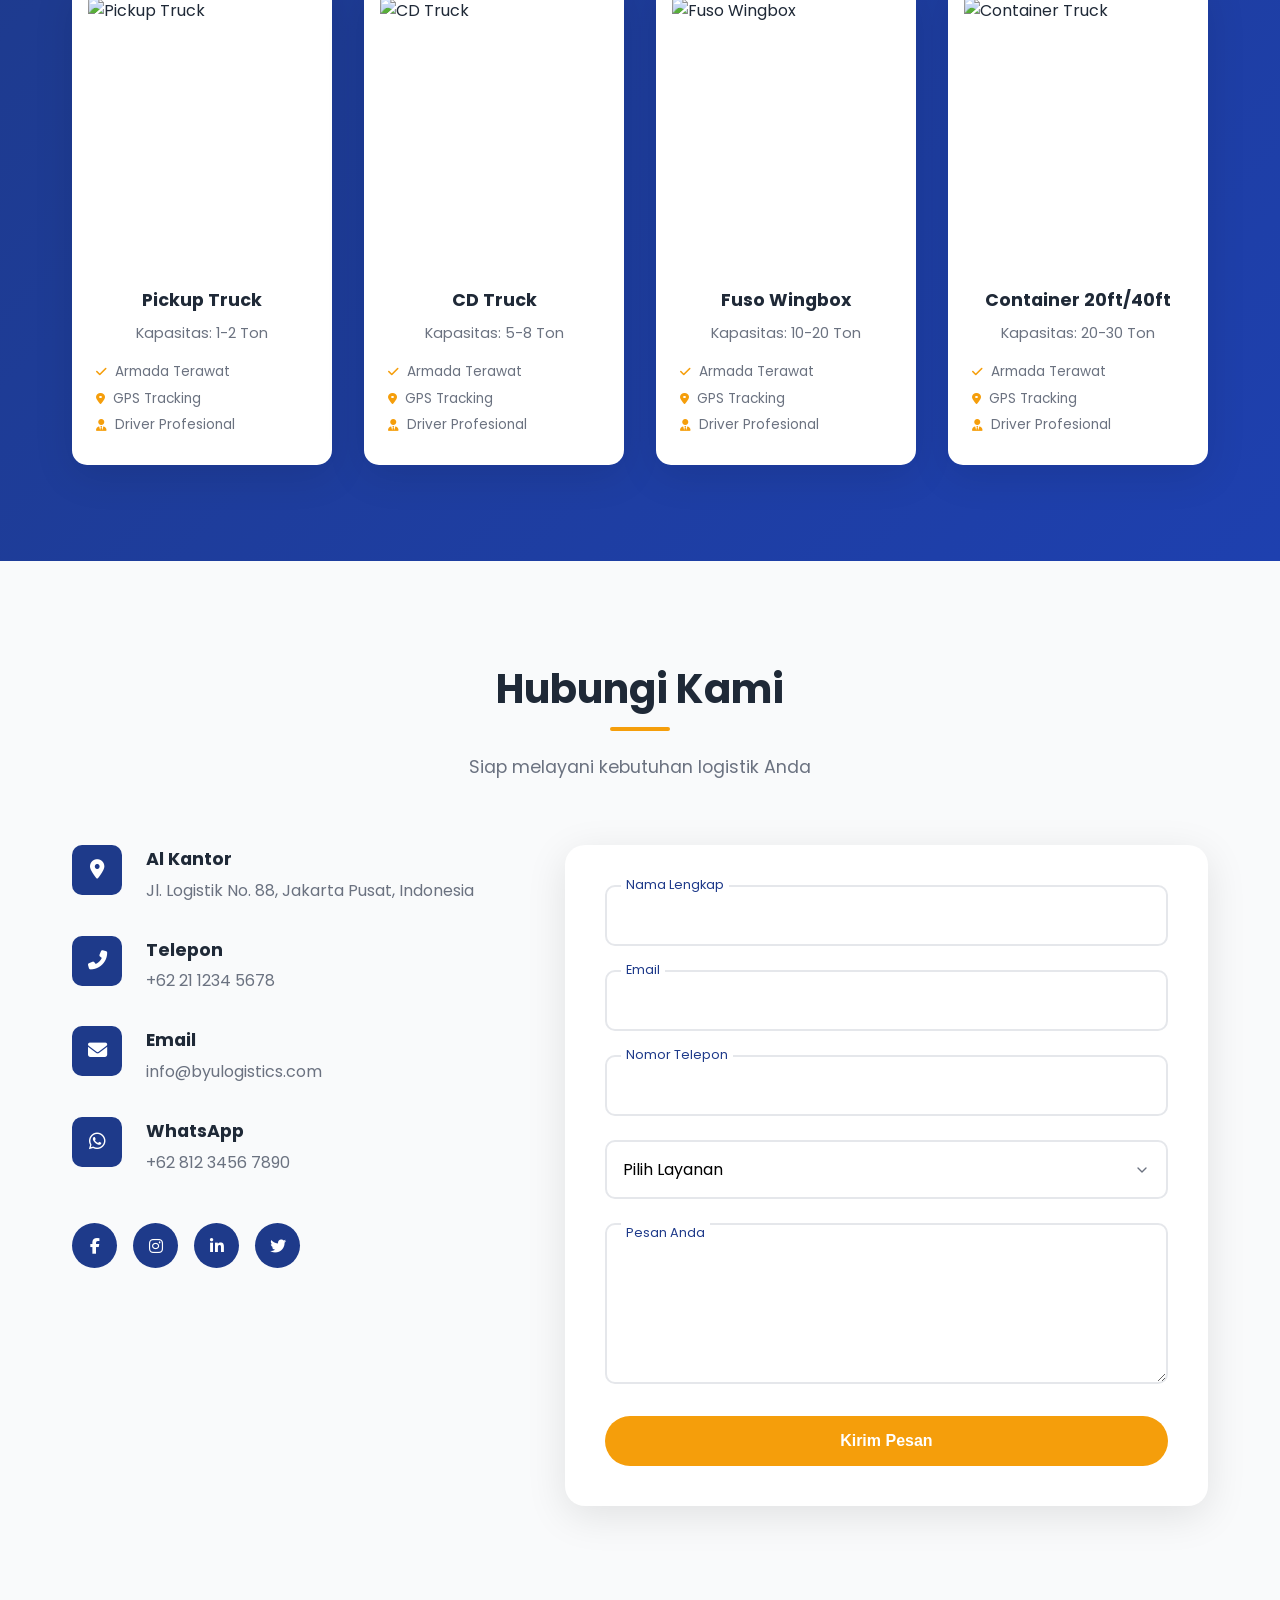
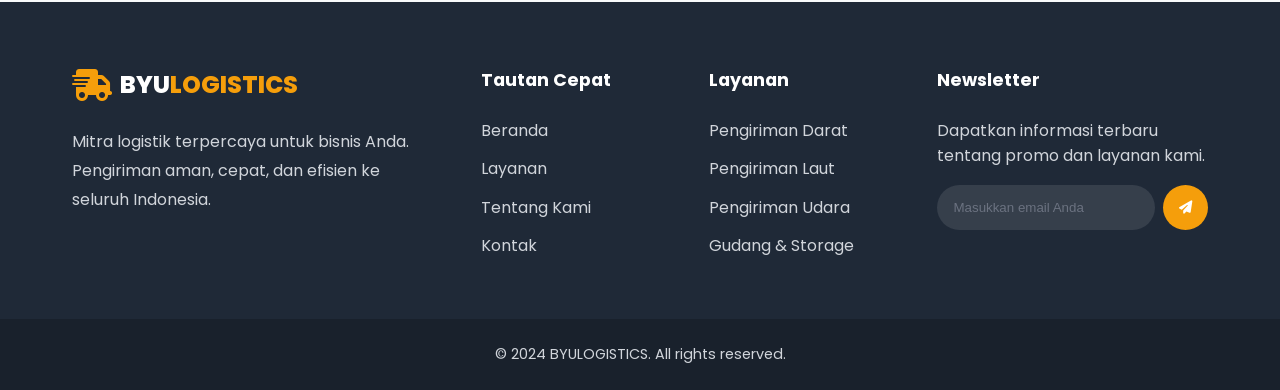
==== commit ddf36977: "Optimize landing page: Hero typography balanced, stats sizing/spacing refined, Hero-Stats separation" ====
--- a/dashboard.html
+++ b/dashboard.html
@@ -12,7 +12,7 @@
 </head>
 <body>
     <!-- Sidebar -->
-    <aside class="sidebar" id="sidebar">
+<aside class="sidebar hide" id="sidebar">
         <div class="sidebar-header">
             <a href="#" class="logo">
                 <i class="fas fa-truck-fast"></i>
@@ -78,17 +78,19 @@
     </aside>
 
     <!-- Main Content -->
-    <main class="main-content">
+<main class="main-content full">
         <!-- Top Header -->
         <header class="top-header">
-            <button class="menu-toggle" id="menuToggle">
-                <i class="fas fa-bars"></i>
-            </button>
-            <div class="header-search">
-                <i class="fas fa-search"></i>
-                <input type="text" placeholder="Cari...">
-            </div>
-            <div class="header-right">
+            <div class="nav-left">
+                <button class="menu-toggle" id="menuToggle">
+                    <i class="fas fa-bars"></i>
+                </button>
+            </div>
+            <div class="nav-right">
+                <div class="header-search">
+                    <i class="fas fa-search"></i>
+                    <input type="text" placeholder="Cari...">
+                </div>
                 <div class="notification-bell">
                     <i class="fas fa-bell"></i>
                     <span class="badge">3</span>
--- a/dashboard.css
+++ b/dashboard.css
@@ -76,6 +76,10 @@
     transition: var(--transition);
 }
 
+.sidebar.hide {
+    transform: translateX(-100%);
+}
+
 .sidebar-header {
     padding: 1.5rem;
     border-bottom: 1px solid rgba(255, 255, 255, 0.1);
@@ -172,8 +176,14 @@
     transition: var(--transition);
 }
 
-.main-content.sidebar-collapsed {
-    margin-left: 80px;
+.main-content.full {
+    margin-left: 0;
+    width: 100vw;
+}
+
+.sidebar.hide ~ .main-content {
+    margin-left: 0;
+    width: 100vw;
 }
 
 /* Top Header */
@@ -187,6 +197,17 @@
     position: sticky;
     top: 0;
     z-index: 100;
+}
+
+.top-header .nav-left,
+.top-header .nav-right {
+    display: flex;
+    align-items: center;
+    gap: 1rem;
+}
+
+.top-header .nav-right {
+    gap: 1.5rem;
 }
 
 .menu-toggle {
@@ -196,7 +217,7 @@
     color: var(--dark-color);
     cursor: pointer;
     padding: 0.5rem;
-    display: none;
+    display: block;
 }
 
 .header-search {
